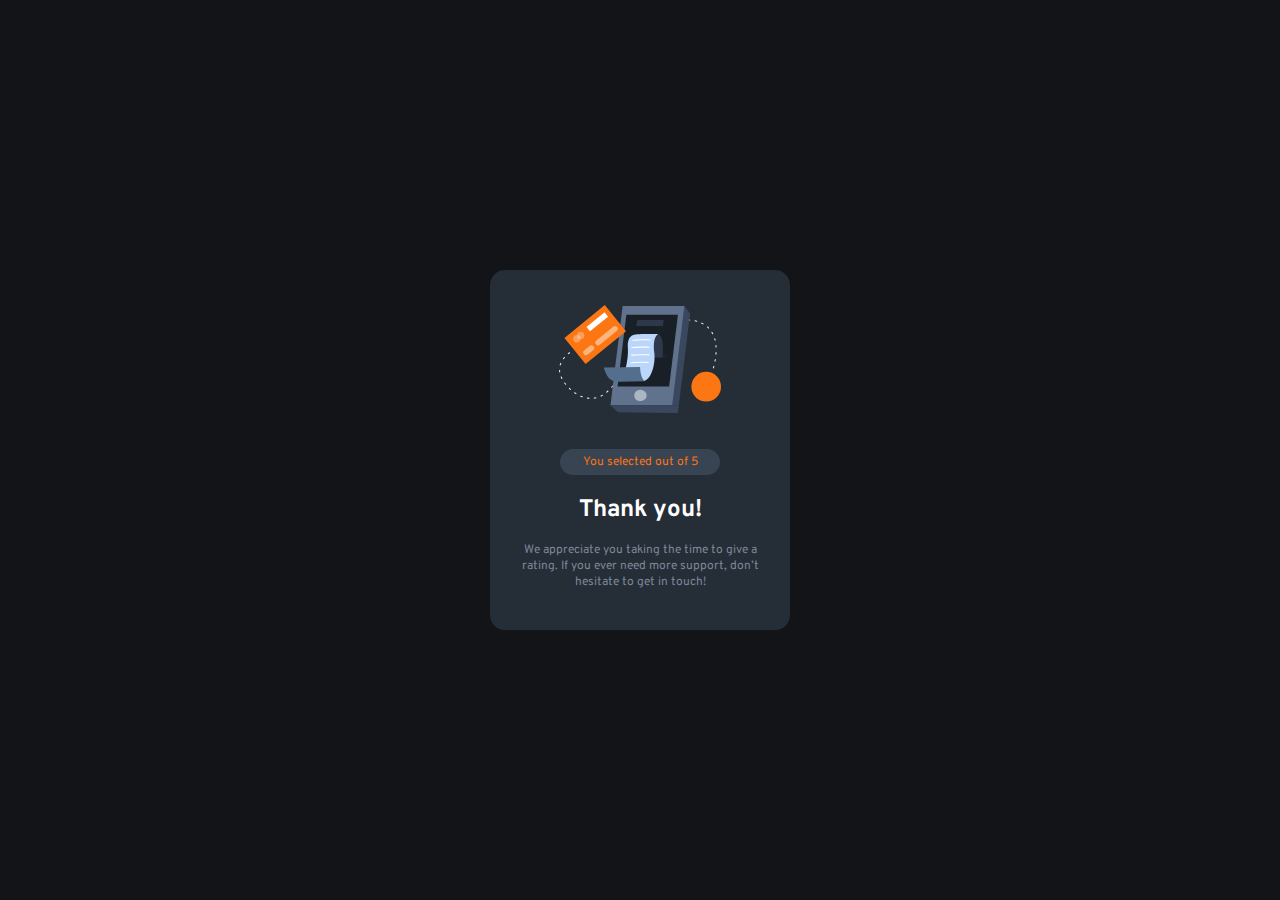
==== thankyou.html @ 0fe3b684 "Added the "Thank you" view" ====
<!DOCTYPE html>
<html lang="en">
<head>
  <meta charset="UTF-8">
  <meta name="viewport" content="width=device-width, initial-scale=1.0"> <!-- displays site properly based on user's device -->
  <link rel="preconnect" href="https://fonts.googleapis.com"><link rel="preconnect" href="https://fonts.gstatic.com" crossorigin><link href="https://fonts.googleapis.com/css2?family=Fraunces:opsz,wght@9..144,700&family=Montserrat:wght@500&family=Overpass:wght@400;700&display=swap" rel="stylesheet">
  <link rel="icon" type="image/png" sizes="32x32" href="./images/favicon-32x32.png">
  
  <title>Frontend Mentor | Interactive rating component</title>
  <link rel="stylesheet" href="./style.css">
</head>
<body>
  <form class="section" action="">
      <div class="thankyou">
          <!-- Rating state start -->
          <div class="img2"><img src='/images/illustration-thank-you.svg'></div>
          <div class="star6">You selected out of 5</div>
          <h2 class="title">Thank you!</h2>

          <p class="paragraph">We appreciate you taking the time to give a rating. If you ever need more support, 
            don’t hesitate to get in touch!</p>

          <!-- Rating state end -->
      </div>
    </form> 
    
  
  <div class="attribution">
    Challenge by <a href="https://www.frontendmentor.io?ref=challenge" target="_blank">Frontend Mentor</a>. 
    Coded by <a href="https://github.com/alencett">Alvaro Blanquicett</a>.
  </div>
</body>
</html>
---- style.css ----
.attribution { font-size: 11px; text-align: center; }
.attribution a { color: hsl(228, 45%, 44%); }

body {
    background-color: hsl(216, 12%, 8%);
    font-family: Overpass;
}

.section {
    background-color: transparent;
    max-width: 300px;
    position: absolute;
    top: 50%;
    left: 50%;
    transform: translate(-50%, -50%);
   
}

.rating {
    background-color: hsl(213, 19%, 18%);
    margin: auto;
    max-width: 300px;
    padding: 25px;
    border-radius: 15px;
}

.star0 {
    background-color: hsl(212, 19%, 27%);
    border-radius: 50%;
    width: 30px;
    height: 30px;
    display: flex;
    justify-content: center;
    color: hsl(216, 12%, 54%);
}

.star1, .star2, .star3, .star4, .star5 {
    background-color: hsl(212, 19%, 27%);
    border-radius: 50%;
    width: 30px;
    height: 30px;
    display: flex;
    justify-content: center;
    color: hsl(216, 12%, 54%);
}

.star6 {
    background-color: hsl(212, 19%, 27%);
    color:hsl(25, 97%, 53%);
    border-radius: 15px;
    display: flex;
    justify-content: center;
    font-size: 12px;
    padding: 5px;
    width: 150px;
    margin: auto;
}

.star1:hover, .star2:hover, .star3:hover, .star4:hover, .star5:hover {
    background-color: hsl(216, 12%, 54%);
    color: hsl(0, 0%, 100%);
    transition: 0.5s;
    cursor: pointer;
}

#activate-div1, #activate-div2,#activate-div3, #activate-div4, #activate-div1, #activate-div5 {
    display:none
}    

#activate-div1:checked ~ label 
.star1 {
    background-color: hsl(25, 97%, 53%);
    color:hsl(0, 0%, 100%)
}
#activate-div2:checked ~ label 
.star2 {
    background-color: hsl(25, 97%, 53%);
    color:hsl(0, 0%, 100%)
}
#activate-div3:checked ~ label 
.star3 {
    background-color: hsl(25, 97%, 53%);
    color:hsl(0, 0%, 100%)
}
#activate-div4:checked ~ label 
.star4 {
    background-color: hsl(25, 97%, 53%);
    color:hsl(0, 0%, 100%)
}
#activate-div5:checked ~ label 
.star5 {
    background-color: hsl(25, 97%, 53%);
    color:hsl(0, 0%, 100%)
}

.img1 {
    padding-top: 7px;
    width: 15px;
    height: 15px;
}

.img2 {
    padding-top: 10px;
    padding-bottom: 30px;
}


.title {
    color: hsl(0, 0%, 100%);
}

.paragraph {
    color: hsl(216, 12%, 54%);
    font-size: 12px;
}

p {
    position: relative;
    top: -3px;
}

.numbers {
    color: hsl(216, 12%, 54%);
    display: flex;
    justify-content: space-around;
    padding: 15px 0px 15px 0px;
    font-size: 12px;
}

.button {
    background-color: transparent;
    display: flex;
    justify-content: center;
}

.submit {
    width: 90%;
    background-color: hsl(25, 97%, 53%);
    border: 0px;
    border-radius: 25px;
    color: hsl(0, 0%, 100%);
    text-transform: uppercase;
    font-size: 12px;
    padding: 8px;
    letter-spacing: 1px;
}

.submit:hover {
    background-color: hsl(0, 0%, 100%);
    color: hsl(25, 97%, 53%);
    cursor: pointer;
    transition: 0.5s;
    font-weight: 600;
}

.submit:active {
    background-color: hsl(25, 97%, 53%);
    color: hsl(0, 0%, 100%);
}

.thankyou {
    background-color: hsl(213, 19%, 18%);
    margin: auto;
    max-width: 300px;
    padding: 25px;
    border-radius: 15px;
    text-align: center;
}

.attribution {
    display: none;
}
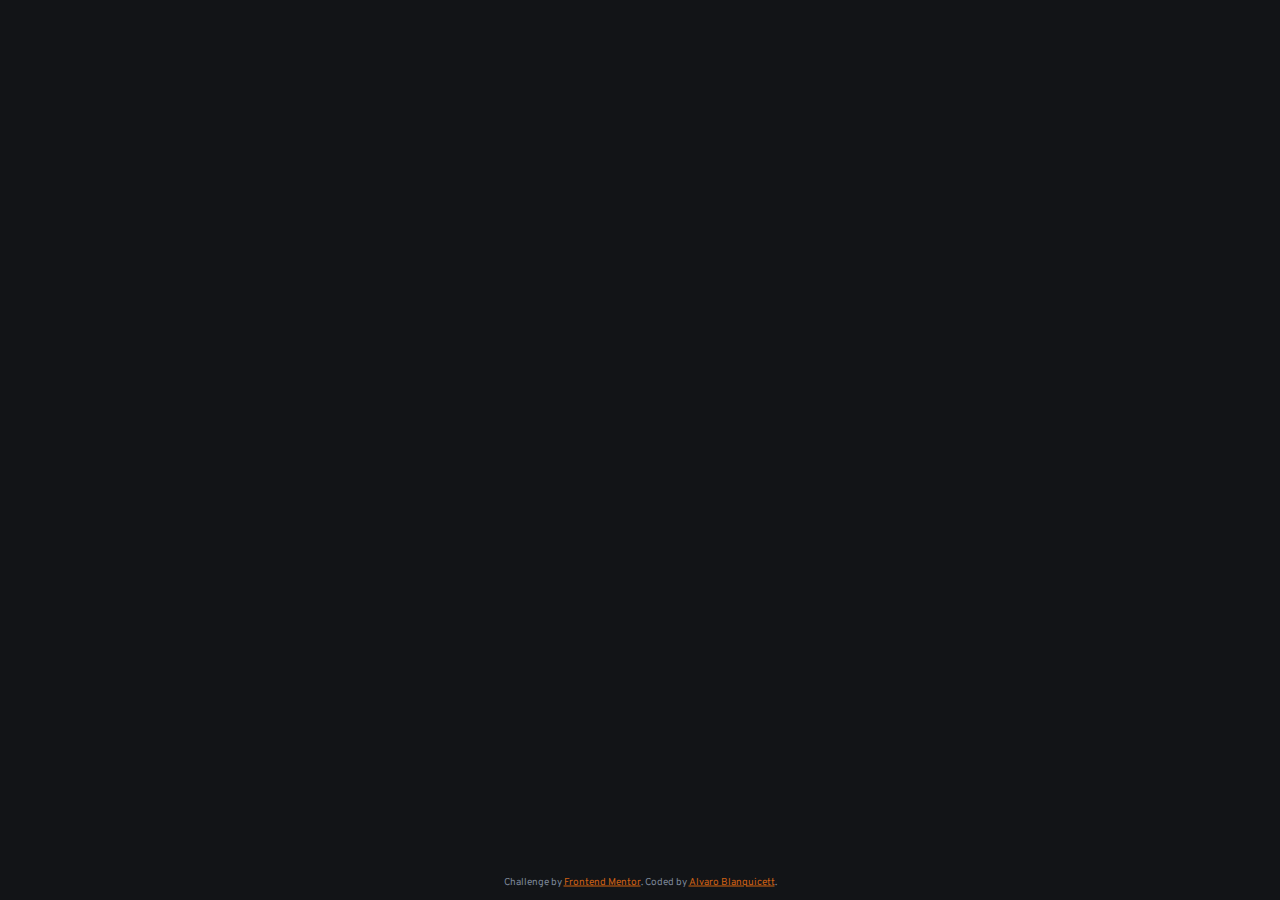
==== commit c34a9f1c: "Finished project, added JS functionality" ====
--- a/thankyou.html
+++ b/thankyou.html
@@ -14,7 +14,7 @@
       <div class="thankyou">
           <!-- Rating state start -->
           <div class="img2"><img src='/images/illustration-thank-you.svg'></div>
-          <div class="star6">You selected out of 5</div>
+          <div class="star6">You selected <span class="resultrate">4</span> of 5</div>
           <h2 class="title">Thank you!</h2>
 
           <p class="paragraph">We appreciate you taking the time to give a rating. If you ever need more support, 
@@ -27,7 +27,8 @@
   
   <div class="attribution">
     Challenge by <a href="https://www.frontendmentor.io?ref=challenge" target="_blank">Frontend Mentor</a>. 
-    Coded by <a href="https://github.com/alencett">Alvaro Blanquicett</a>.
+    Coded by <a target="_blank" href="https://github.com/alencett">Alvaro Blanquicett</a>.
   </div>
+  <script src="./app.js"></script>
 </body>
 </html>--- a/style.css
+++ b/style.css
@@ -1,5 +1,3 @@
-.attribution { font-size: 11px; text-align: center; }
-.attribution a { color: hsl(228, 45%, 44%); }
 
 body {
     background-color: hsl(216, 12%, 8%);
@@ -37,10 +35,10 @@
 .star1, .star2, .star3, .star4, .star5 {
     background-color: hsl(212, 19%, 27%);
     border-radius: 50%;
+    border: 0ch;
     width: 30px;
     height: 30px;
-    display: flex;
-    justify-content: center;
+    padding-top: 0px;
     color: hsl(216, 12%, 54%);
 }
 
@@ -48,7 +46,7 @@
     background-color: hsl(212, 19%, 27%);
     color:hsl(25, 97%, 53%);
     border-radius: 15px;
-    display: flex;
+    display: block;
     justify-content: center;
     font-size: 12px;
     padding: 5px;
@@ -63,32 +61,8 @@
     cursor: pointer;
 }
 
-#activate-div1, #activate-div2,#activate-div3, #activate-div4, #activate-div1, #activate-div5 {
-    display:none
-}    
 
-#activate-div1:checked ~ label 
-.star1 {
-    background-color: hsl(25, 97%, 53%);
-    color:hsl(0, 0%, 100%)
-}
-#activate-div2:checked ~ label 
-.star2 {
-    background-color: hsl(25, 97%, 53%);
-    color:hsl(0, 0%, 100%)
-}
-#activate-div3:checked ~ label 
-.star3 {
-    background-color: hsl(25, 97%, 53%);
-    color:hsl(0, 0%, 100%)
-}
-#activate-div4:checked ~ label 
-.star4 {
-    background-color: hsl(25, 97%, 53%);
-    color:hsl(0, 0%, 100%)
-}
-#activate-div5:checked ~ label 
-.star5 {
+.star1:focus, .star2:focus, .star3:focus, .star4:focus, .star5:focus {
     background-color: hsl(25, 97%, 53%);
     color:hsl(0, 0%, 100%)
 }
@@ -116,7 +90,7 @@
 
 p {
     position: relative;
-    top: -3px;
+    top: -5px;
 }
 
 .numbers {
@@ -124,7 +98,7 @@
     display: flex;
     justify-content: space-around;
     padding: 15px 0px 15px 0px;
-    font-size: 12px;
+    font-size: 11px;
 }
 
 .button {
@@ -165,8 +139,26 @@
     padding: 25px;
     border-radius: 15px;
     text-align: center;
+    display: none;
 }
 
 .attribution {
-    display: none;
+    display: block;
+    color: hsl(216, 12%, 54%);
+    z-index: -1;
+    position: absolute;
+    top: 98%;
+    left: 50%;
+    transform: translate(-50%, -50%);
+    font-size: 10px; 
+    text-align: center;
+}
+
+.attribution a { 
+    color: hsl(25, 97%, 53%);
+    opacity: 0.8; 
+}
+
+#demo {
+    color:aliceblue
 }